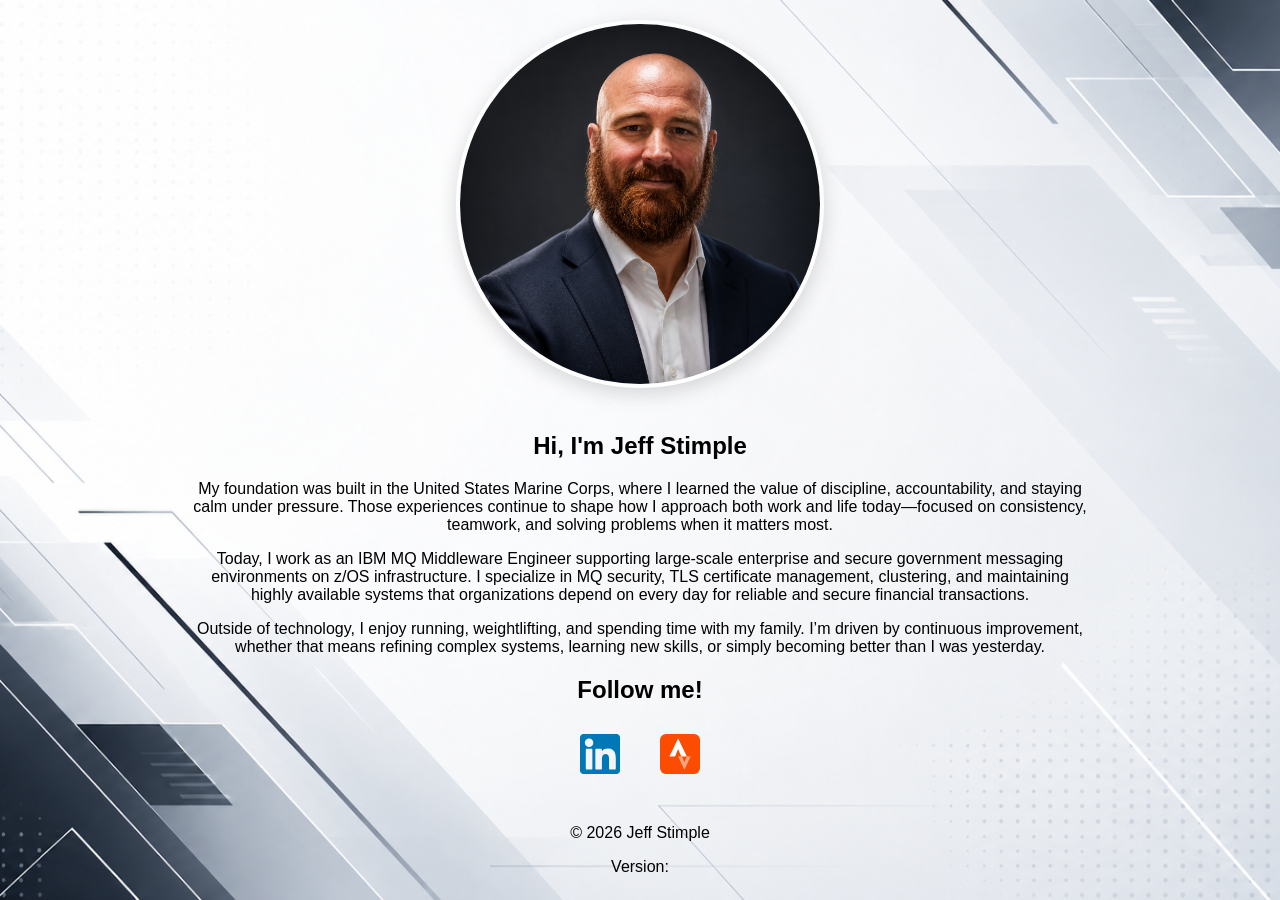
==== index.html @ d37631f9 "Update index.html" ====
<!DOCTYPE html>
<html lang="en">
<head>
  <meta charset="UTF-8">
  <link rel="stylesheet"
href="https://cdnjs.cloudflare.com/ajax/libs/font-awesome/6.5.2/css/all.min.css">
  <title>Jeff Stimple | Portfolio</title>
  <link rel="stylesheet" href="style.css">
</head>
<body>

<div class="container">
  <header>
   
  </header>


 <!-- comment out navbar -->
<!-- <div id="navbar"></div> -->
<div class="prof_pics">
    <img src="photos/profile_pic.png" >
</div>
    <h2>Hi, I'm Jeff Stimple</h2>
    <p>My foundation was built in the United States Marine Corps, where I learned the value of discipline, accountability, and staying calm under pressure. 
      Those experiences continue to shape how I approach both work and life today—focused on consistency, teamwork, and solving problems when it matters most.</p>

<p>Today, I work as an IBM MQ Middleware Engineer supporting large-scale enterprise and secure government messaging environments on z/OS infrastructure. 
  I specialize in MQ security, TLS certificate management, clustering, and maintaining highly available systems that organizations depend on every day for 
  reliable and secure financial transactions.</p>

<p>Outside of technology, I enjoy running, weightlifting, and spending time with my family. I’m driven by continuous improvement,
  whether that means refining complex systems, learning new skills, or simply becoming better than I was yesterday.</p>
    


  <section class="highlights">
    <h2>Follow me!</h2>
    <nav>
      <div class="social-links">
  <!--      <div id="socials-bar"></div> -->
 <ul>
<!-- <li> <a href="https://github.com/El-Jeffe81" target="_blank">
        <img src="photos/github.svg" alt="GitHub">
    </a> </li> -->
  <li>  <a href="https://www.linkedin.com/in/jeff-stimple" target="_blank">
        <img src="photos/linkedin.svg" alt="LinkedIn">
    </a> </li>
 <li> <a href="https://www.strava.com/athletes/118414533" target="_blank">
        <img src="photos/strava.svg" alt="Strava">
    </a>
  </li> 

  </ul>
    </nav>
    
  </section>
</div>

  <footer id="default_footer">
    
  </footer>

  <script src="script.js"></script>
  
</body>
</html>
---- style.css ----
/* style.css background: #d9ecff */

.container {
  max-width: 900px;
  margin: 0 auto;
  padding: 20px;
}

/*list-style: none;*/

.prof_pics {
    text-align: center;
}

.prof_pics img {
    width: 360px;
    height: auto;

    border-radius: 50%;

    border: 4px solid rgba(255,255,255,0.8);

    box-shadow: 0 6px 20px rgba(0,0,0,0.15);

    margin-bottom: 20px;
}


.top-nav {
  margin-bottom: 30px;
}

.top-nav a {
  color: black;
  text-decoration: none;
  margin: 0 15px;
  font-size: 18px;
}

.top-nav a:hover {
  color: #66ccff;
}


.social-links img {
    width: 40px;
    height: 40px;
    margin: 10px;
    transition: 0.2s;
}

.social-links img:hover {
    opacity: 0.8;
    transform: scale(1.05);
}

.social-links ul {
  list-style: none;
  padding: 0;
  margin: 0;
  display: flex;

  justify-content: center;

  align-items: center;

  gap: 20px;
}

body {
  margin: 0;
  min-height: 100vh;

  /* background-image: url('photos/black_background.jpg');*/ /*dark background */
   background-image: url('photos/light_background.png'); /* light background */
  background-size: cover;
  background-position: center;
  background-repeat: no-repeat;
  background-attachment: fixed;

  color: black;
  font-family: Arial, sans-serif;
  text-align: center;
}
/* grey plain background
body {
  margin: 0;
  font-family: Arial, sans-serif;
  background: #E6EBEB ;
  overflow: auto;
}

.center {
    text-align: center;
  }
*/
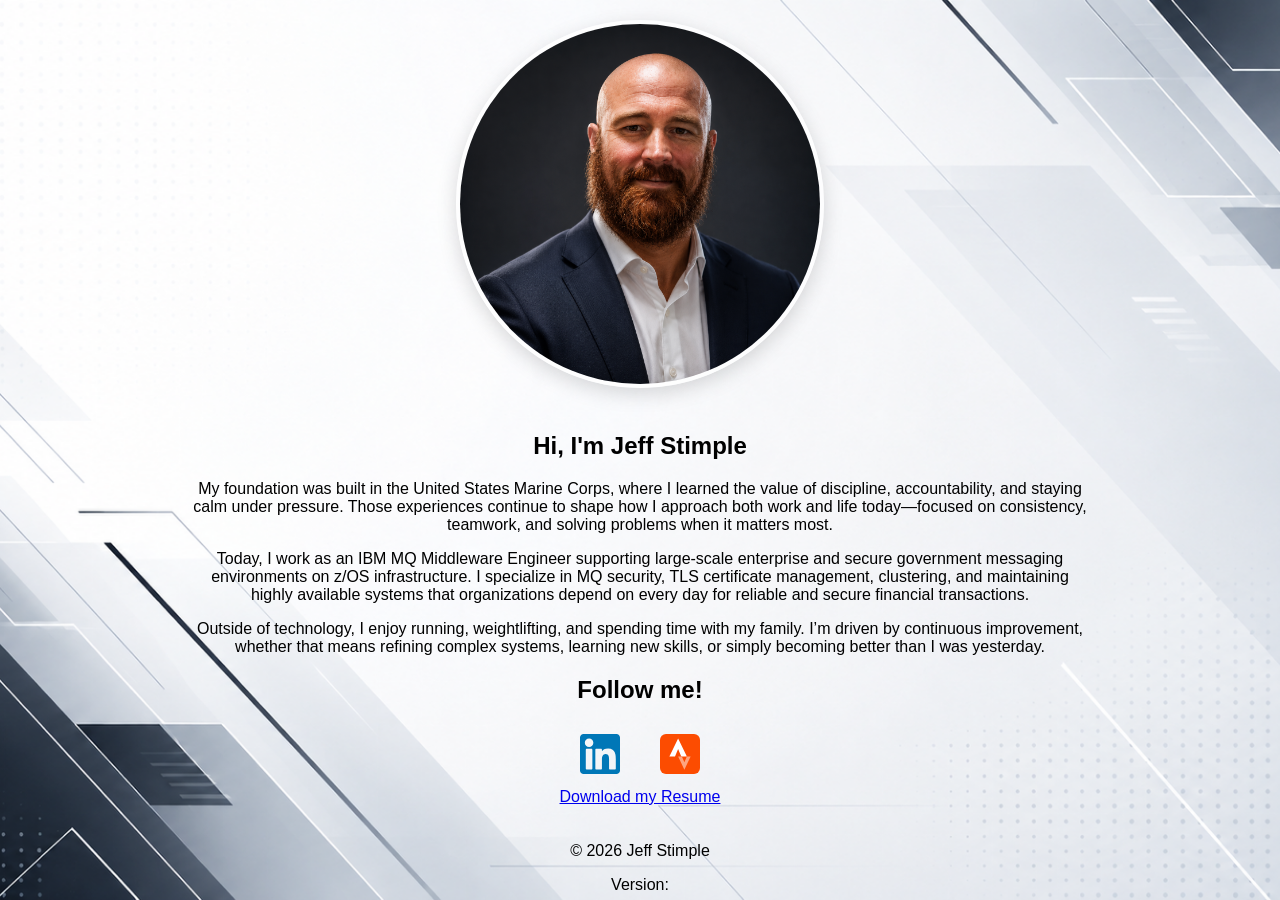
==== commit 0796c812: "Update index.html" ====
--- a/index.html
+++ b/index.html
@@ -52,6 +52,8 @@
 
   </ul>
     </nav>
+
+ <a href="documents/Jeff_Stimple_Resume.pdf">Download my Resume</a>
     
   </section>
 </div>
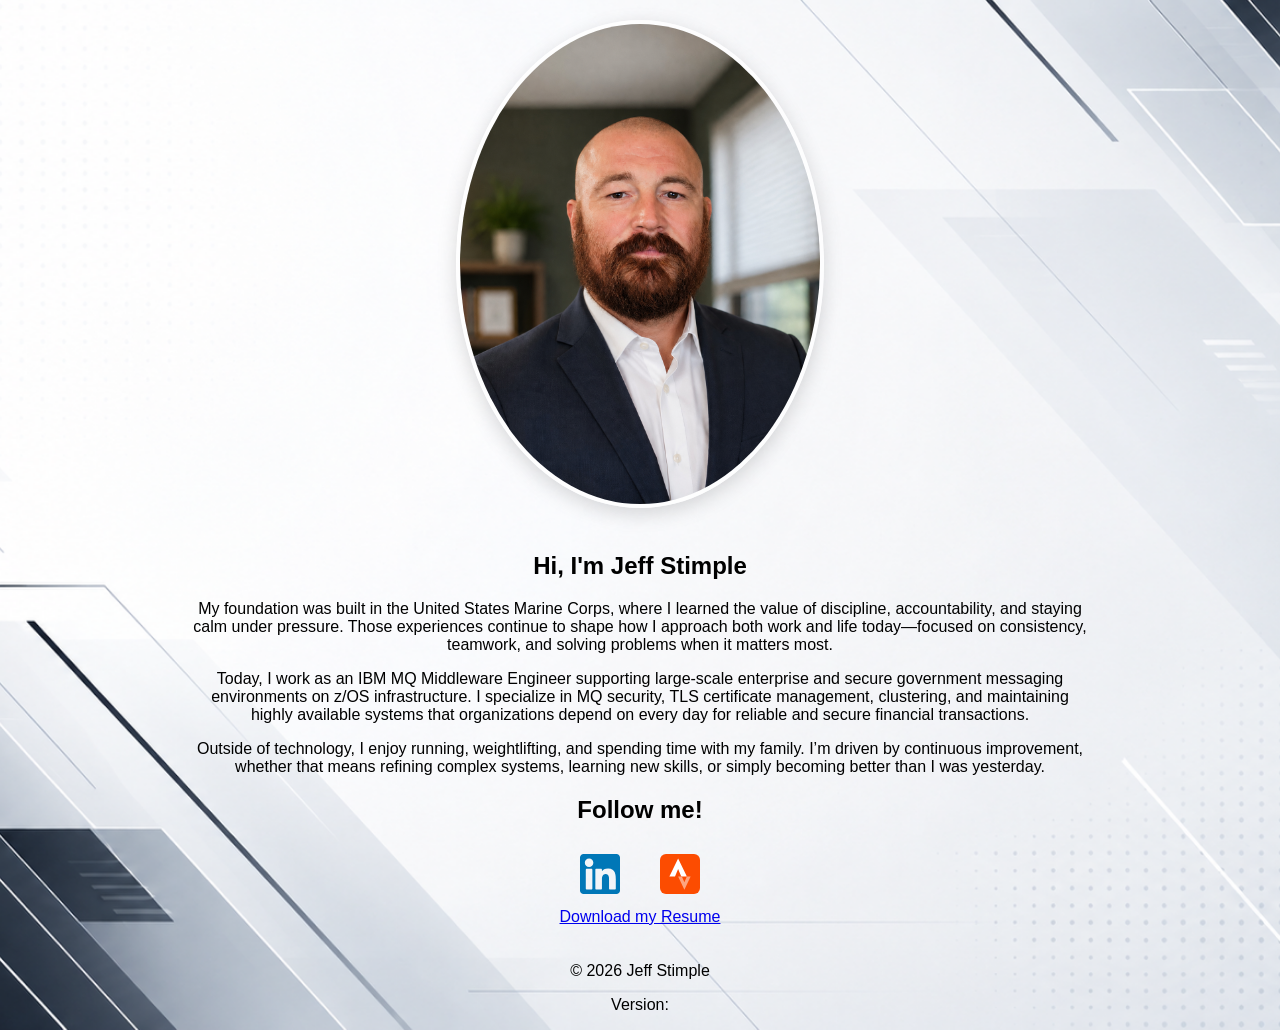
==== commit 5fd2e612: "Update profile picture source in index.html" ====
--- a/index.html
+++ b/index.html
@@ -2,8 +2,8 @@
 <html lang="en">
 <head>
   <meta charset="UTF-8">
-  <link rel="stylesheet"
-href="https://cdnjs.cloudflare.com/ajax/libs/font-awesome/6.5.2/css/all.min.css">
+  <meta name="viewport" content="width=device-width, initial-scale=1.0">
+  <link rel="stylesheet" href="https://cdnjs.cloudflare.com/ajax/libs/font-awesome/6.5.2/css/all.min.css">
   <title>Jeff Stimple | Portfolio</title>
   <link rel="stylesheet" href="style.css">
 </head>
@@ -15,10 +15,10 @@
   </header>
 
 
- <!-- comment out navbar -->
+ <!-- comment out navbar moved resume to bottom -->
 <!-- <div id="navbar"></div> -->
 <div class="prof_pics">
-    <img src="photos/profile_pic.png" >
+    <img src="photos/Profile_Pic1.png" >
 </div>
     <h2>Hi, I'm Jeff Stimple</h2>
     <p>My foundation was built in the United States Marine Corps, where I learned the value of discipline, accountability, and staying calm under pressure. 
@@ -53,11 +53,11 @@
   </ul>
     </nav>
 
- <a href="documents/Jeff_Stimple_Resume.pdf">Download my Resume</a>
+ <a href="documents/Jeff's_Public_Resume.pdf">Download my Resume</a>
     
   </section>
 </div>
-
+ 
   <footer id="default_footer">
     
   </footer>
--- a/style.css
+++ b/style.css
@@ -72,16 +72,38 @@
   min-height: 100vh;
 
   /* background-image: url('photos/black_background.jpg');*/ /*dark background */
-   background-image: url('photos/light_background.png'); /* light background */
+  background-image: url('photos/light_background.png'); /* light background */
   background-size: cover;
-  background-position: center;
+  background-position: center center;
   background-repeat: no-repeat;
   background-attachment: fixed;
+  background-attachment: scroll;
 
   color: black;
   font-family: Arial, sans-serif;
   text-align: center;
 }
+
+/* for mobile display */
+@media (max-width: 768px) {
+
+   body {
+    background-image: url('photos/light_background_mobile.png');
+  }
+
+   .container {
+    padding: 15px;
+  }
+
+   .prof_pics img {
+    width: 200px;
+    height: auto;
+    margin: 0 auto;
+    display: block;
+  }
+
+}
+
 /* grey plain background
 body {
   margin: 0;
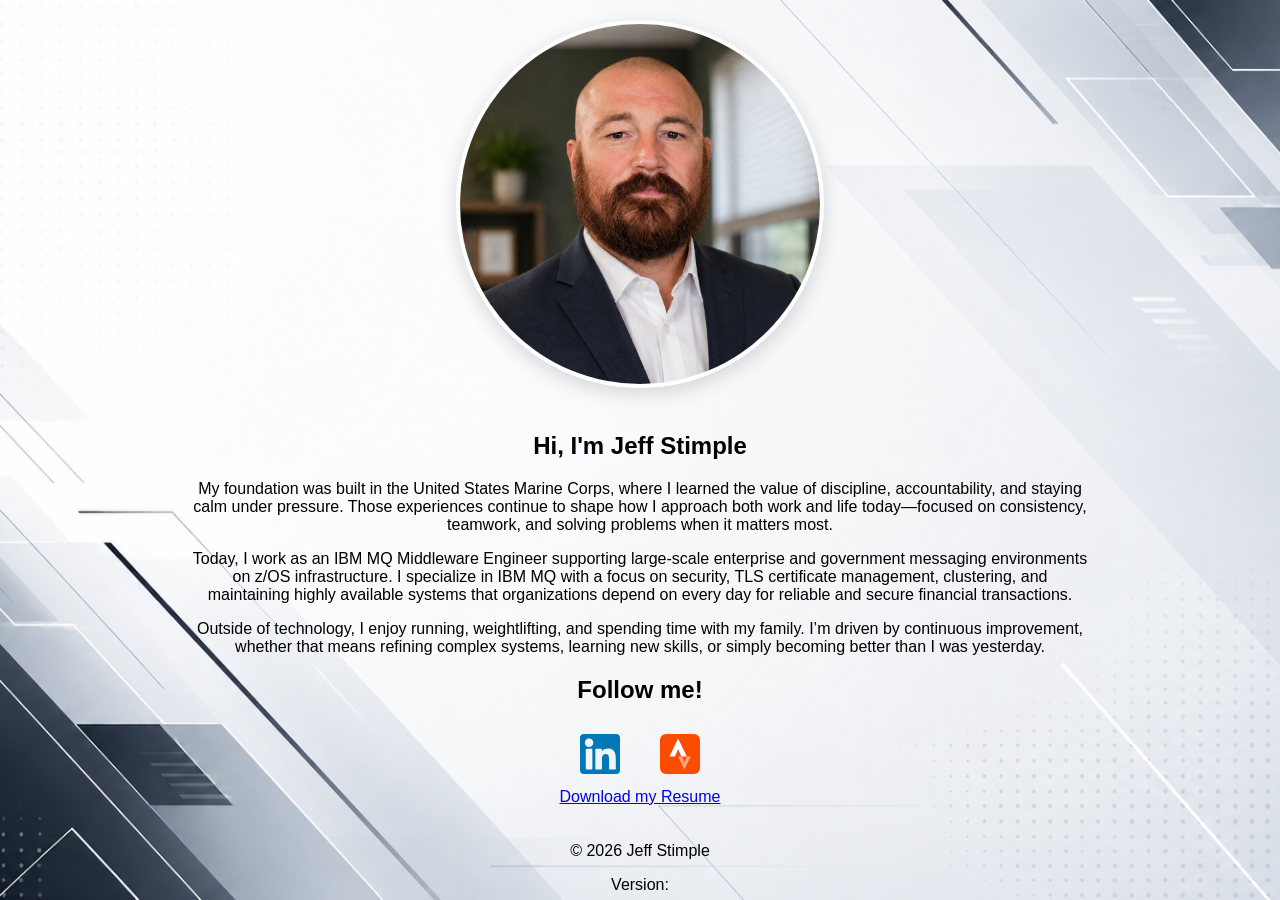
==== commit e82f1785: "Refine job description in index.html Updated job description for clarity and focus on financial tran" ====
--- a/index.html
+++ b/index.html
@@ -24,8 +24,8 @@
     <p>My foundation was built in the United States Marine Corps, where I learned the value of discipline, accountability, and staying calm under pressure. 
       Those experiences continue to shape how I approach both work and life today—focused on consistency, teamwork, and solving problems when it matters most.</p>
 
-<p>Today, I work as an IBM MQ Middleware Engineer supporting large-scale enterprise and secure government messaging environments on z/OS infrastructure. 
-  I specialize in MQ security, TLS certificate management, clustering, and maintaining highly available systems that organizations depend on every day for 
+<p>Today, I work as an IBM MQ Middleware Engineer supporting large-scale enterprise and government messaging environments on z/OS infrastructure. 
+  I specialize in IBM MQ with a focus on security, TLS certificate management, clustering, and maintaining highly available systems that organizations depend on every day for 
   reliable and secure financial transactions.</p>
 
 <p>Outside of technology, I enjoy running, weightlifting, and spending time with my family. I’m driven by continuous improvement,
--- a/style.css
+++ b/style.css
@@ -14,9 +14,12 @@
 
 .prof_pics img {
     width: 360px;
-    height: auto;
+    height: 360px;
+ /*   height: auto; */
 
     border-radius: 50%;
+
+    object-fit: cover;
 
     border: 4px solid rgba(255,255,255,0.8);
 
@@ -97,7 +100,7 @@
 
    .prof_pics img {
     width: 200px;
-    height: auto;
+    height: 200px;
     margin: 0 auto;
     display: block;
   }
